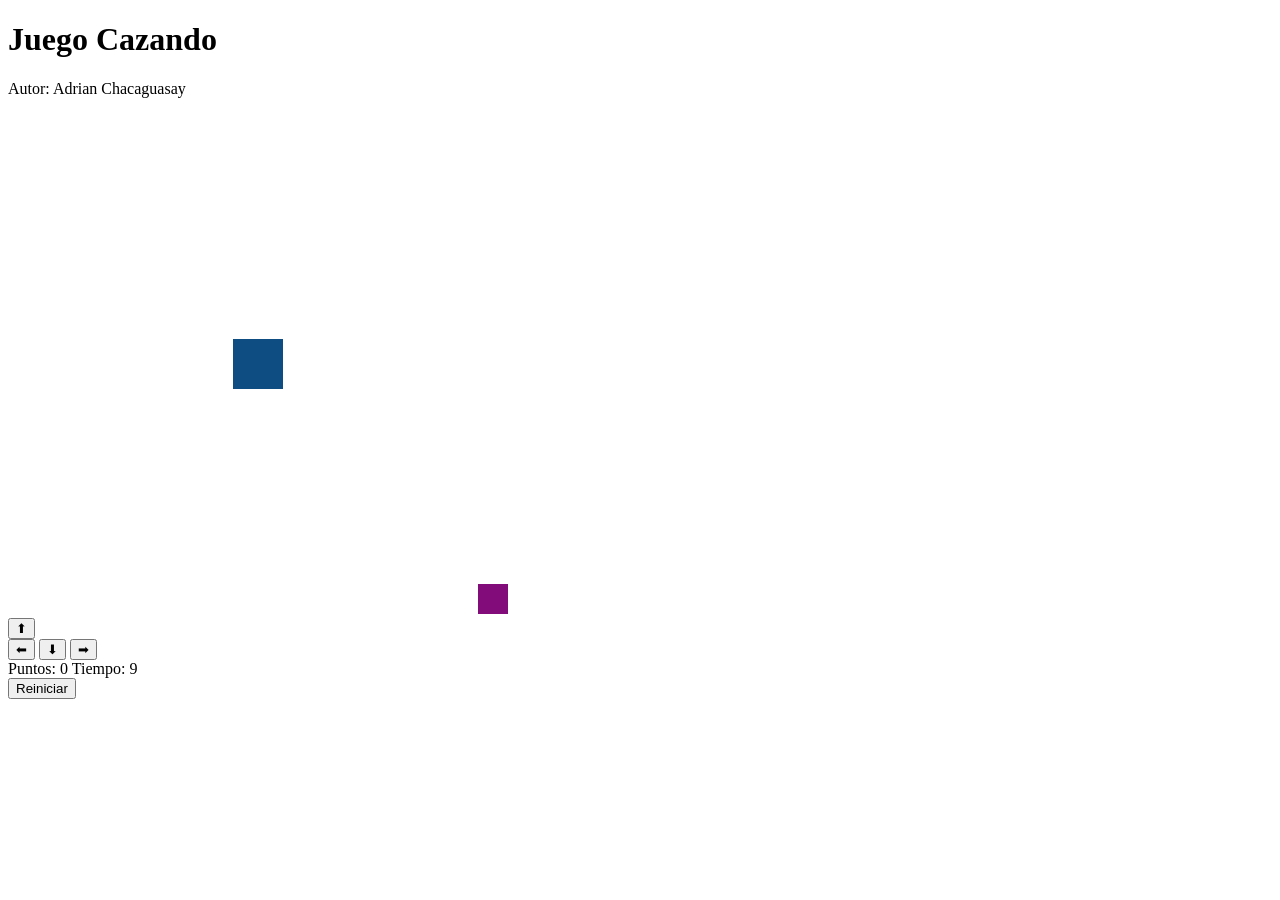
==== index.html @ 3a14bda6 "cambiando a index" ====
<!DOCTYPE html>
<html>
<head>
  <title>Juego Cazando</title>
    <link href="cazando.css" rel="stylesheet"/>
    <script src="utils.js"></script>


</head>
<body onload="iniciarJuego();">

  <h1>Juego Cazando</h1>
  <p>Autor: Adrian Chacaguasay</p>  
  <div class="contenedor">    
  <canvas id="juego" width="500" height="500"></canvas>
 </div>                                      


  <div class="controles">
    <button id="btnArriba">⬆</button>
    <br>
    <button id="btnIzquierda">⬅</button>
    <button id="btnAbajo">⬇</button>
    <button id="btnDerecha">➡</button>
  </div>


  <div class="panel">
    <span>Puntos: <span id="puntos">0</span></span>
    <span>Tiempo: <span id="tiempo">10</span></span>
  </div>  
  <div>
    <button id="btnReiniciar" onclick="reiniciarJuego();">Reiniciar</button>
  </div>


  <p id="mensaje"></p>  
  <script src="cazando.js"></script>  


</body>
</html>
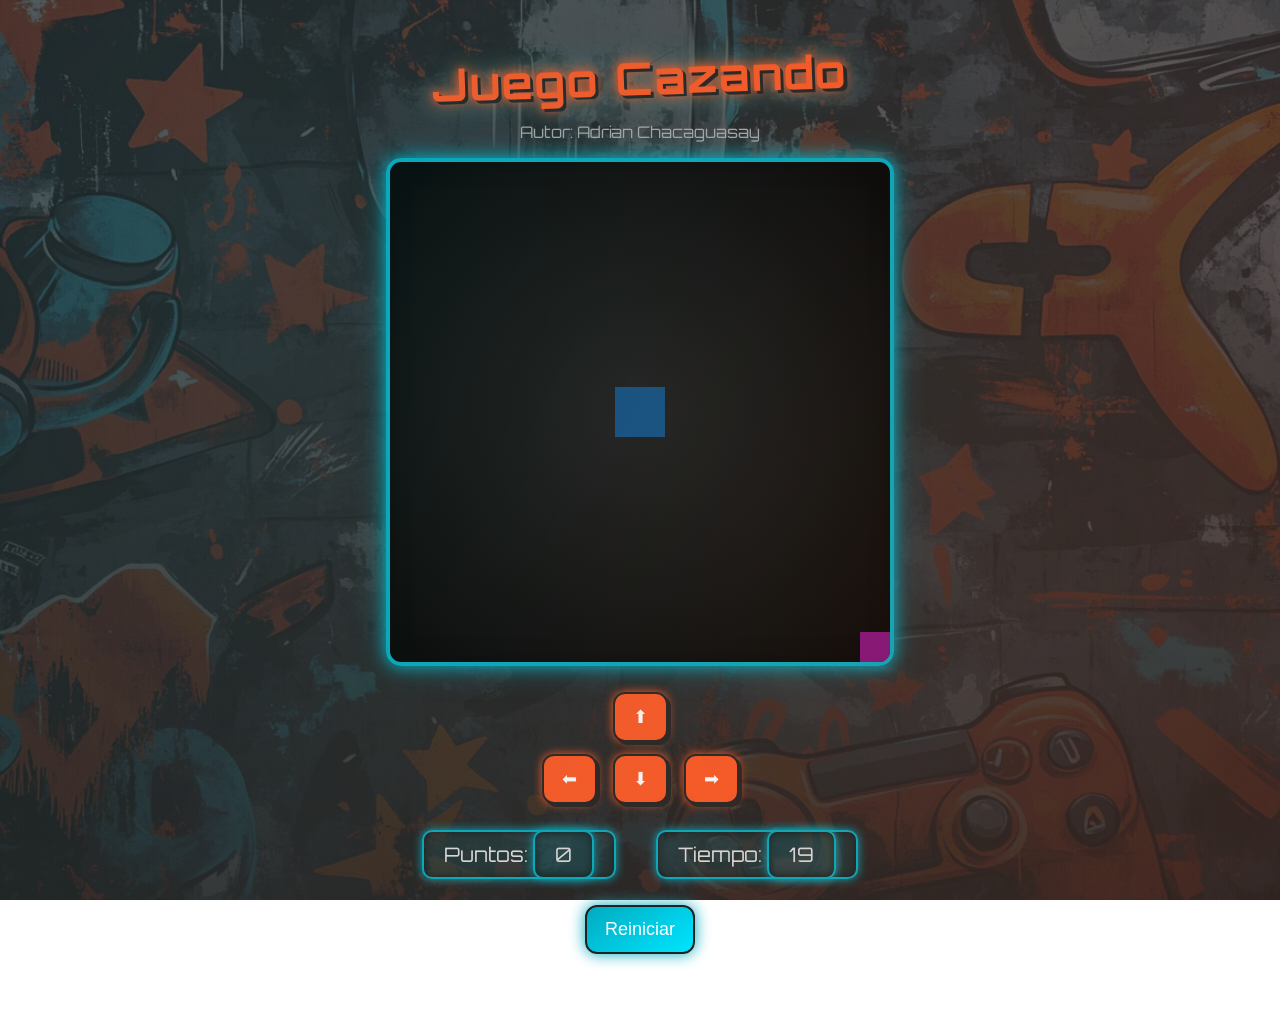
==== commit 32eb7bb3: "Diseño final CSS, incluye fondo y promts" ====
--- a/index.html
+++ b/index.html
@@ -4,6 +4,7 @@
   <title>Juego Cazando</title>
     <link href="cazando.css" rel="stylesheet"/>
     <script src="utils.js"></script>
+    <link href="https://fonts.googleapis.com/css2?family=Orbitron:wght@400;700&display=swap" rel="stylesheet">
 
 
 </head>
@@ -34,8 +35,9 @@
   </div>
 
 
-  <p id="mensaje"></p>  
-  <script src="cazando.js"></script>  
+<p id="mensaje" class="mensaje"></p>  
+<div id="overlay"></div>
+ <script src="cazando.js"></script>  
 
 
 </body>
--- a/cazando.css
+++ b/cazando.css
@@ -0,0 +1,198 @@
+/* ====== ESTILO GENERAL ====== */
+body {
+  text-align: center;
+  font-family: 'Orbitron', sans-serif;
+  margin: 0;
+  padding: 20px;
+  color: #E0E0E0;
+
+  background:
+    linear-gradient(rgba(33,33,33,0.75), rgba(33,33,33,0.9)),
+    url("fondo.png"),
+    repeating-linear-gradient(
+      45deg,
+      rgba(255,255,255,0.02) 0px,
+      rgba(255,255,255,0.02) 10px,
+      transparent 10px,
+      transparent 20px
+    );
+
+  background-size: cover;
+  background-position: center;
+  background-attachment: fixed;
+}
+/* Spray overlay */
+body::after {
+  content: "";
+  position: fixed;
+  top: 0;
+  left: 0;
+  width: 100%;
+  height: 100%;
+
+  background: radial-gradient(circle at 20% 30%, rgba(0,172,193,0.1), transparent),
+              radial-gradient(circle at 80% 70%, rgba(255,87,34,0.1), transparent);
+
+  pointer-events: none;
+}
+
+/* ====== TÍTULO ====== */
+h1 {
+  font-size: 45px;
+  color: #FF5722;
+  text-shadow: 
+    3px 3px 0 #212121,
+    0 0 10px #FF5722,
+    0 0 20px #FF5722,
+    0 0 30px #00ACC1;
+
+  transform: rotate(-2deg);
+  letter-spacing: 2px;
+  margin-bottom: 5px;
+}
+
+/* Autor */
+p {
+  color: #aaa;
+}
+
+/* ====== CONTENEDOR ====== */
+.contenedor {
+  display: flex;
+  justify-content: center;
+  margin-top: 15px;
+}
+
+/* ====== CANVAS ====== */
+canvas {
+  background: radial-gradient(circle, #1a1a1a, #000);
+  border: 4px solid #00ACC1;
+  border-radius: 15px;
+
+  box-shadow:
+    0 0 15px #00ACC1,
+    0 0 30px rgba(0,172,193,0.5),
+    inset 0 0 20px rgba(0,0,0,0.8);
+
+  transition: 0.3s;
+}
+
+/* efecto hover */
+canvas:hover {
+  transform: scale(1.02);
+}
+
+/* ====== PANEL ====== */
+.panel {
+  margin: 20px 0;
+  font-size: 20px;
+  display: flex;
+  justify-content: center;
+  gap: 40px;
+}
+
+.panel span {
+  background: rgba(0, 172, 193, 0.1);
+  padding: 10px 20px;
+  border-radius: 10px;
+
+  border: 2px solid #00ACC1;
+
+  box-shadow:
+    0 0 10px #00ACC1,
+    inset 0 0 10px rgba(0,0,0,0.5);
+}
+
+/* ====== CONTROLES ====== */
+.controles {
+  margin-top: 20px;
+}
+
+/* ====== BOTONES ====== */
+button {
+  margin: 6px;
+  padding: 12px 18px;
+  font-size: 18px;
+  cursor: pointer;
+
+  border: 2px solid #212121;
+  border-radius: 12px;
+
+  background: #FF5722;
+  color: white;
+
+  box-shadow:
+    3px 3px 0 #212121,
+    0 0 10px #FF5722;
+
+  transition: all 0.2s ease;
+}
+
+/* Hover */
+button:hover {
+  background: #00ACC1;
+  box-shadow:
+    0 0 15px #00ACC1,
+    0 0 30px #00ACC1;
+  transform: scale(1.1) rotate(-1deg);
+}
+
+/* Click */
+button:active {
+  transform: scale(0.95);
+}
+
+/* Botón reiniciar especial */
+#btnReiniciar {
+  background: linear-gradient(145deg, #00ACC1, #00e5ff);
+  box-shadow: 0 0 15px #00ACC1;
+}
+
+#btnReiniciar:hover {
+  box-shadow: 0 0 25px #00e5ff;
+}
+
+/* ====== MENSAJE ====== */
+.mensaje {
+  font-size: 30px;
+  font-weight: bold;
+  margin-top: 20px;
+  letter-spacing: 2px;
+}
+
+/* GANAR */
+.mensaje.ganar {
+  color: #00ACC1;
+  text-shadow:
+    0 0 10px #00ACC1,
+    0 0 20px #00ACC1;
+
+  animation: spray 0.6s infinite alternate;
+}
+
+/* PERDER */
+.mensaje.perder {
+  color: #FF5722;
+  text-shadow:
+    0 0 10px #FF5722,
+    0 0 20px #ff0000;
+
+  animation: glitch 0.2s infinite;
+}
+
+/* ====== ANIMACIONES ====== */
+
+/* spray grafiti */
+@keyframes spray {
+  from { transform: scale(1); }
+  to { transform: scale(1.1) rotate(-1deg); }
+}
+
+/* glitch */
+@keyframes glitch {
+  0% { transform: translate(0); }
+  25% { transform: translate(-3px, 2px); }
+  50% { transform: translate(3px, -2px); }
+  75% { transform: translate(-2px, 1px); }
+  100% { transform: translate(0); }
+}
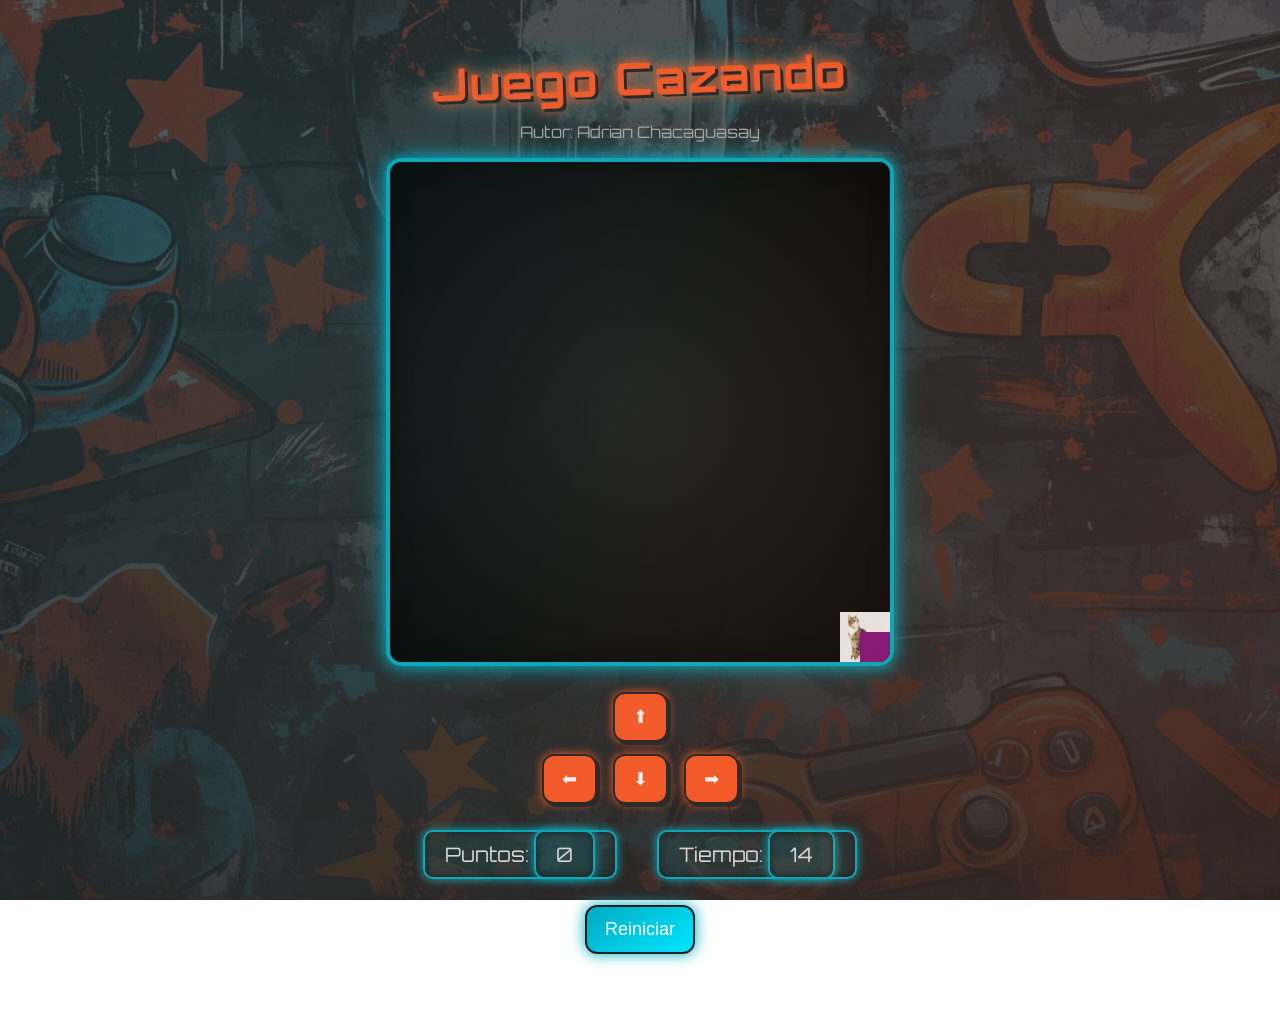
==== commit cddb6e29: "imagen de gato png de nuevo" ====
--- a/index.html
+++ b/index.html
@@ -8,7 +8,7 @@
 
 
 </head>
-<body onload="iniciarJuego();">
+<body>
 
   <h1>Juego Cazando</h1>
   <p>Autor: Adrian Chacaguasay</p>  
